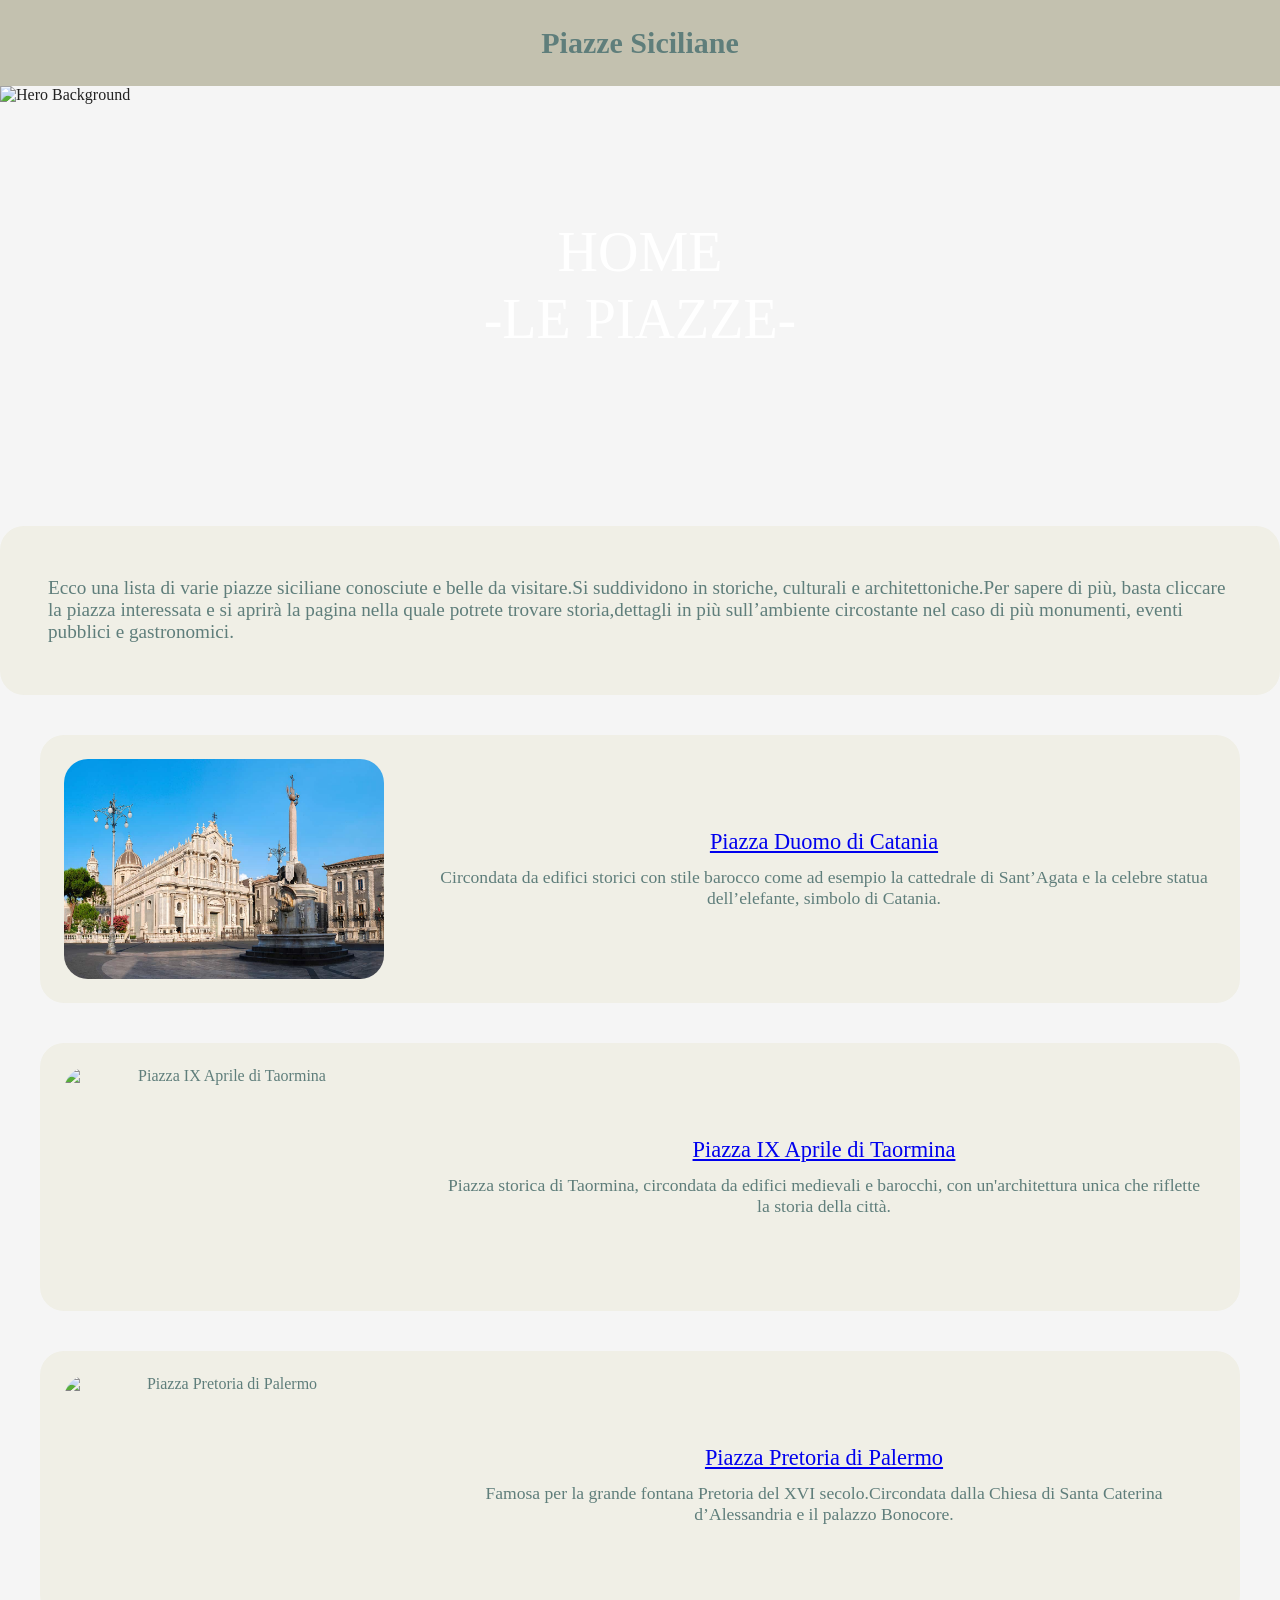
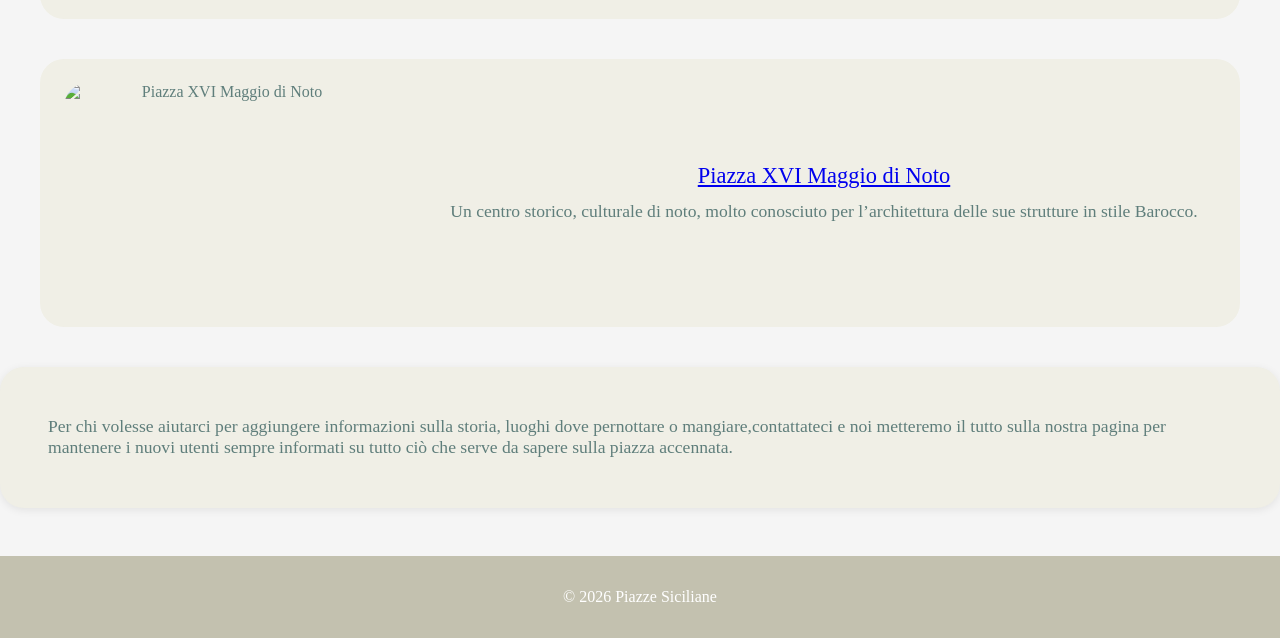
==== index.html @ 05807de2 "daje" ====
<!DOCTYPE html>
<html lang="it">
<head>
  <meta charset="UTF-8">
  <meta name="viewport" content="width=device-width, initial-scale=1.0">
  <title>Piazze siciliane</title>
  <link rel="stylesheet" href="index.css">
</head>
<body>
  <header class="site-header">
    <h1>Piazze Siciliane</h1>
  </header>
  <section class="hero-header">
    <img src="img/home/hero.png" alt="Hero Background" class="hero-img" title="Hero Image">
    <div class="hero-content"><h1>HOME<br>-LE PIAZZE-</h1></div>
  </section>
  <main>
    <section class="main-card">
      <p>Ecco una lista di varie piazze siciliane conosciute e belle da visitare.Si suddividono in storiche, culturali e architettoniche.Per sapere di più, basta cliccare la piazza interessata e si aprirà la pagina nella quale potrete trovare storia,dettagli in più sull’ambiente circostante nel caso di più monumenti, eventi pubblici e gastronomici.</p>
    </section>
    <section class="piazza-cards">
      <div class="piazza-card">
        <img src="img/Home/homecatania.jpg" alt="Piazza Duomo di Catania">
        <div class="piazza-info">
          <h2><a href="piazza1.html">Piazza Duomo di Catania</a></h2>
          <p>   Circondata da edifici storici con stile barocco come ad esempio la cattedrale di Sant’Agata e la celebre statua dell’elefante, simbolo di Catania.</p>
        </div>
      </div>
      <div class="piazza-card">
        <img src="img/home/hometaormina.jpg" alt="Piazza IX Aprile di Taormina">
        <div class="piazza-info">
          <h2><a href="piazza2.html">Piazza IX Aprile di Taormina</a></h2>
          <p>   Piazza storica di Taormina, circondata da edifici medievali e barocchi, con un'architettura unica che riflette la storia della città.</p>
        </div>
      </div>
      <div class="piazza-card">
        <img src="img/home/p_home.png" alt="Piazza Pretoria di Palermo">
        <div class="piazza-info">
          <h2><a href="piazza3.html">Piazza Pretoria di Palermo</a></h2>
          <p>Famosa per la grande fontana Pretoria del XVI secolo.Circondata dalla Chiesa di Santa Caterina d’Alessandria e il palazzo Bonocore.</p>
        </div>
      </div>
      <div class="piazza-card">
        <img src="img/home/homenoto.jpg" alt="Piazza XVI Maggio di Noto">
        <div class="piazza-info">
          <h2><a href="piazza4.html"> Piazza XVI Maggio di Noto</a></h2>
          <p>Un centro storico, culturale di noto, molto conosciuto per l’architettura delle sue strutture in stile Barocco.</p>
        </div>
      </div>
    </section>
    <section class="final-card">
      <p>Per chi volesse aiutarci per aggiungere informazioni sulla storia, luoghi dove pernottare o mangiare,contattateci e noi metteremo il tutto sulla nostra pagina per mantenere i nuovi utenti sempre informati su tutto ciò che serve da sapere sulla piazza accennata.</p>
    </section>
  </main>
  <footer class="homepage-footer">
    <p>&copy; 2026 Piazze Siciliane</p>
  </footer>
</body>
</html>
---- index.css ----
/* Site Header Styles */
.site-header {
  width: 100%;
  text-align: center;
  padding: 6px 0;
  font-size: 15px;
  font-weight: 700;
  font-family: "Jacques Francois", serif;
  background: #C3C1AF;
  color: #5F7E7B;
}

body {
  margin: 0;
  font-family: "Jacques Francois", serif;
  background: #f5f5f5;
  color: #222;
}

/* Hero Header */
.hero-header {
  position: relative;
  height: 400px;
  width: 100%;
  overflow: hidden;
  display: flex;
  align-items: center;
  justify-content: center;
}

.hero-img {
  width: 100%;
  height: 100%;
  object-fit: cover;
  position: absolute;
  top: 0;
  left: 0;
  z-index: 1;
}

.hero-content {
  position: relative;
  z-index: 2;
  display: flex;
  flex-direction: column;
  align-items: center;
  justify-content: center;
  width: 100%;
  height: 100%;
}

.hero-content h1 {
  font-size: 3.5rem;
  font-weight: 300;
  color: #fff;
  margin: 0;
  line-height: 1.2;
  text-align: center;
}

/* Main card */
.main-card {
  background: #F0EFE6;
  border-radius: 24px;
  margin: 40px auto;
  max-width: 1200px;
  padding: 32px 48px;
  font-size: 1.2rem;
  color: #5F7E7B;
}

/* Piazza cards container */
.piazza-cards {
  display: flex;
  flex-direction: column;
  gap: 40px;
  margin: 32px auto;
  max-width: 1200px;
  padding: 0 20px;
}

/* Single card */
.piazza-card {
  background: #F0EFE6;
  border-radius: 24px;
  display: flex;
  align-items: center;
  width: 100%;
  min-height: 220px;
  overflow: hidden;
  text-align: center;
  color: #5F7E7B;
}

/* Image */
.piazza-card img {
  width: 320px;
  height: 220px;
  object-fit: cover;
  border-radius: 24px;
  margin: 24px;
}

/* Text */
.piazza-info {
  padding: 24px 32px;
  flex: 1;
}

.piazza-info h2 {
  margin: 0 0 12px 0;
  font-size: 1.4rem;
  font-weight: 500;
}

.piazza-info p {
  margin: 0;
  font-size: 1.1rem;
}

/* Final card */
.final-card {
  background: #F0EFE6;
  border-radius: 24px;
  box-shadow: 0 2px 8px rgba(0,0,0,0.08);
  margin: 40px auto;
  max-width: 1200px;
  padding: 32px 48px;
  font-size: 1.1rem;
  color: #5F7E7B;
}

/* Footer */
.homepage-footer {
  background: #C3C1AF;
  color: #fff;
  text-align: center;
  padding: 1rem 0;
  width: 100%;
  margin-top: 48px;
}

/* Mobile / Tablet */
@media (max-width: 768px) {
  /* HERO */
  .hero-header {
    height: 280px;
  }

  .hero-content h1 {
    font-size: clamp(28px, 7vw, 44px);
    padding: 0 16px;
    overflow-wrap: anywhere;
  }

  /* MAIN + FINAL CARDS */
  .main-card,
  .final-card {
    margin: 20px 16px;
    padding: 20px 16px;
    border-radius: 18px;
    max-width: 100%;
    box-sizing: border-box;
  }

  /* IMPORTANT FIX: stack text + right image in main-card on mobile */
  .main-card {
    display: flex;
    flex-direction: column;
    align-items: stretch;
    gap: 16px;
  }

  /* If your right-side image uses .piazza-img (as in your screenshot) */
  .piazza-img {
    width: 100%;
    max-width: 100% !important; /* overrides inline max-width:320px */
    height: auto;
    margin: 0 !important;       /* remove side margins that can cause overflow */
    display: block;
    object-fit: cover;
  }

  /* Safety: any image inside main-card becomes responsive */
  .main-card img {
    width: 100%;
    max-width: 100%;
    height: auto;
    margin: 0;
    display: block;
  }

  /* PIAZZA CARDS LIST */
  .piazza-cards {
    margin: 20px auto;
    padding: 0 16px;
    gap: 20px;
    max-width: 100%;
    box-sizing: border-box;
  }

  /* Each piazza-card stacks vertically */
  .piazza-card {
    flex-direction: column;
    align-items: stretch;
    text-align: left;
    min-height: 0;
    border-radius: 18px;
  }

  .piazza-card img {
    width: 100%;
    height: 200px;
    margin: 0;
    border-radius: 18px 18px 0 0;
    display: block;
  }

  .piazza-info {
    padding: 16px;
    max-width: 100%;
    box-sizing: border-box;
  }

  .piazza-info h2 {
    font-size: 1.2rem;
  }

  .piazza-info p {
    font-size: 1rem;
    line-height: 1.5;
  }

  .homepage-footer {
    margin-top: 24px;
    padding: 16px 12px;
  }
}
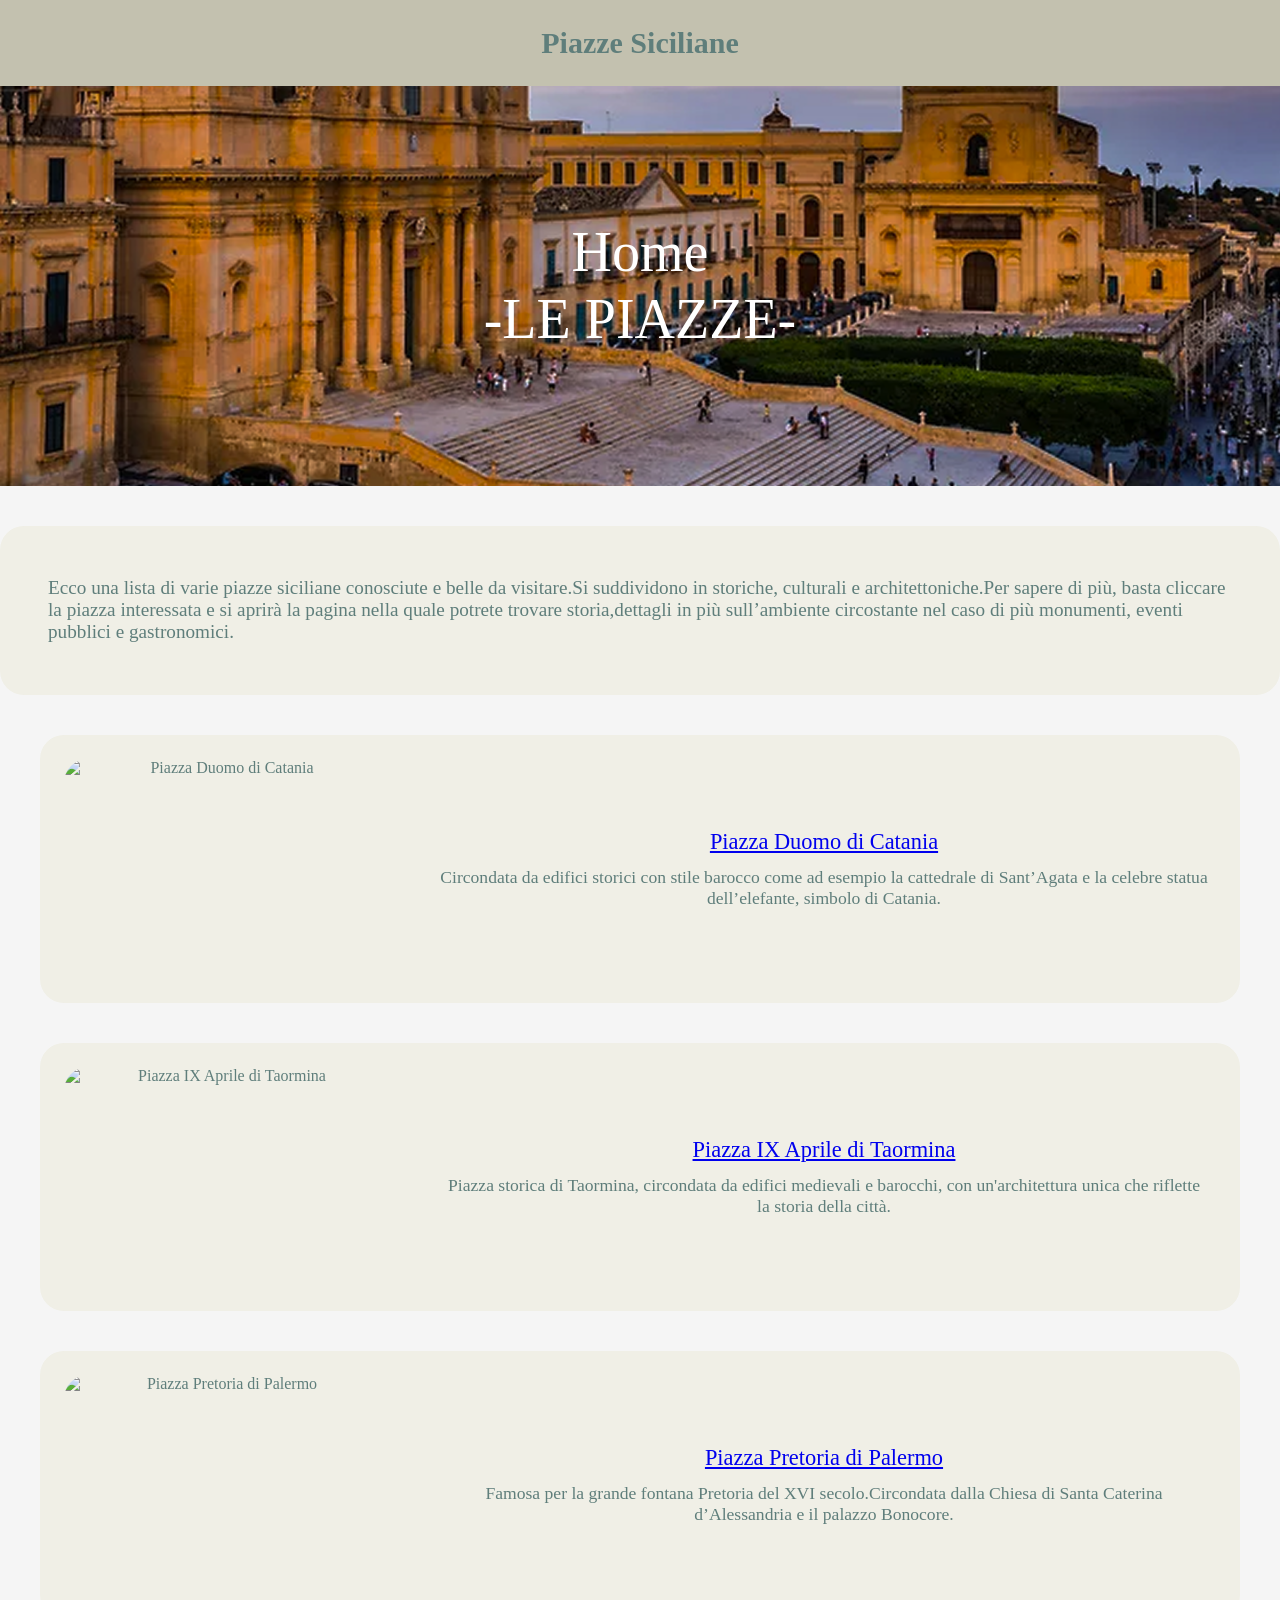
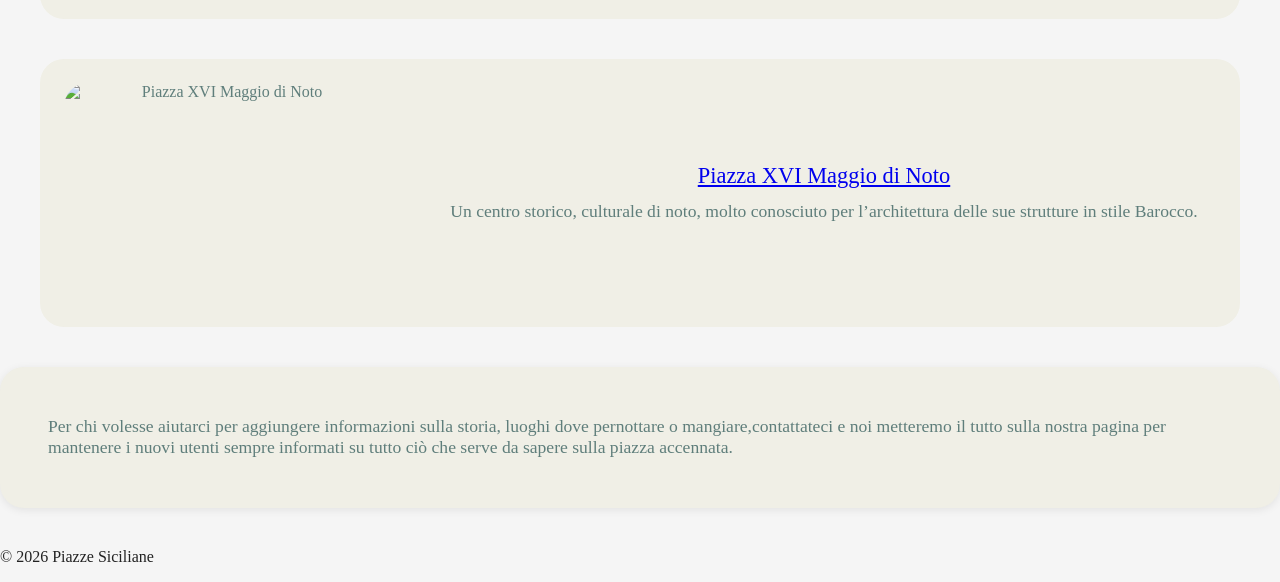
==== commit 2df31895: "Update index.html" ====
--- a/index.html
+++ b/index.html
@@ -11,8 +11,8 @@
     <h1>Piazze Siciliane</h1>
   </header>
   <section class="hero-header">
-    <img src="img/home/hero.png" alt="Hero Background" class="hero-img" title="Hero Image">
-    <div class="hero-content"><h1>HOME<br>-LE PIAZZE-</h1></div>
+    <img src="img/Home/hero.png" alt="Hero Background" class="hero-img" title="Hero Image">
+    <div class="hero-content"><h1>Home<br>-LE PIAZZE-</h1></div>
   </section>
   <main>
     <section class="main-card">
@@ -20,28 +20,28 @@
     </section>
     <section class="piazza-cards">
       <div class="piazza-card">
-        <img src="img/Home/homecatania.jpg" alt="Piazza Duomo di Catania">
+        <img src="img/Home/Homecatania.jpg" alt="Piazza Duomo di Catania">
         <div class="piazza-info">
           <h2><a href="piazza1.html">Piazza Duomo di Catania</a></h2>
           <p>   Circondata da edifici storici con stile barocco come ad esempio la cattedrale di Sant’Agata e la celebre statua dell’elefante, simbolo di Catania.</p>
         </div>
       </div>
       <div class="piazza-card">
-        <img src="img/home/hometaormina.jpg" alt="Piazza IX Aprile di Taormina">
+        <img src="img/Home/Hometaormina.jpg" alt="Piazza IX Aprile di Taormina">
         <div class="piazza-info">
           <h2><a href="piazza2.html">Piazza IX Aprile di Taormina</a></h2>
           <p>   Piazza storica di Taormina, circondata da edifici medievali e barocchi, con un'architettura unica che riflette la storia della città.</p>
         </div>
       </div>
       <div class="piazza-card">
-        <img src="img/home/p_home.png" alt="Piazza Pretoria di Palermo">
+        <img src="img/Home/p_Home.png" alt="Piazza Pretoria di Palermo">
         <div class="piazza-info">
           <h2><a href="piazza3.html">Piazza Pretoria di Palermo</a></h2>
           <p>Famosa per la grande fontana Pretoria del XVI secolo.Circondata dalla Chiesa di Santa Caterina d’Alessandria e il palazzo Bonocore.</p>
         </div>
       </div>
       <div class="piazza-card">
-        <img src="img/home/homenoto.jpg" alt="Piazza XVI Maggio di Noto">
+        <img src="img/Home/Homenoto.jpg" alt="Piazza XVI Maggio di Noto">
         <div class="piazza-info">
           <h2><a href="piazza4.html"> Piazza XVI Maggio di Noto</a></h2>
           <p>Un centro storico, culturale di noto, molto conosciuto per l’architettura delle sue strutture in stile Barocco.</p>
@@ -52,8 +52,8 @@
       <p>Per chi volesse aiutarci per aggiungere informazioni sulla storia, luoghi dove pernottare o mangiare,contattateci e noi metteremo il tutto sulla nostra pagina per mantenere i nuovi utenti sempre informati su tutto ciò che serve da sapere sulla piazza accennata.</p>
     </section>
   </main>
-  <footer class="homepage-footer">
+  <footer class="Homepage-footer">
     <p>&copy; 2026 Piazze Siciliane</p>
   </footer>
 </body>
-</html>+</html>
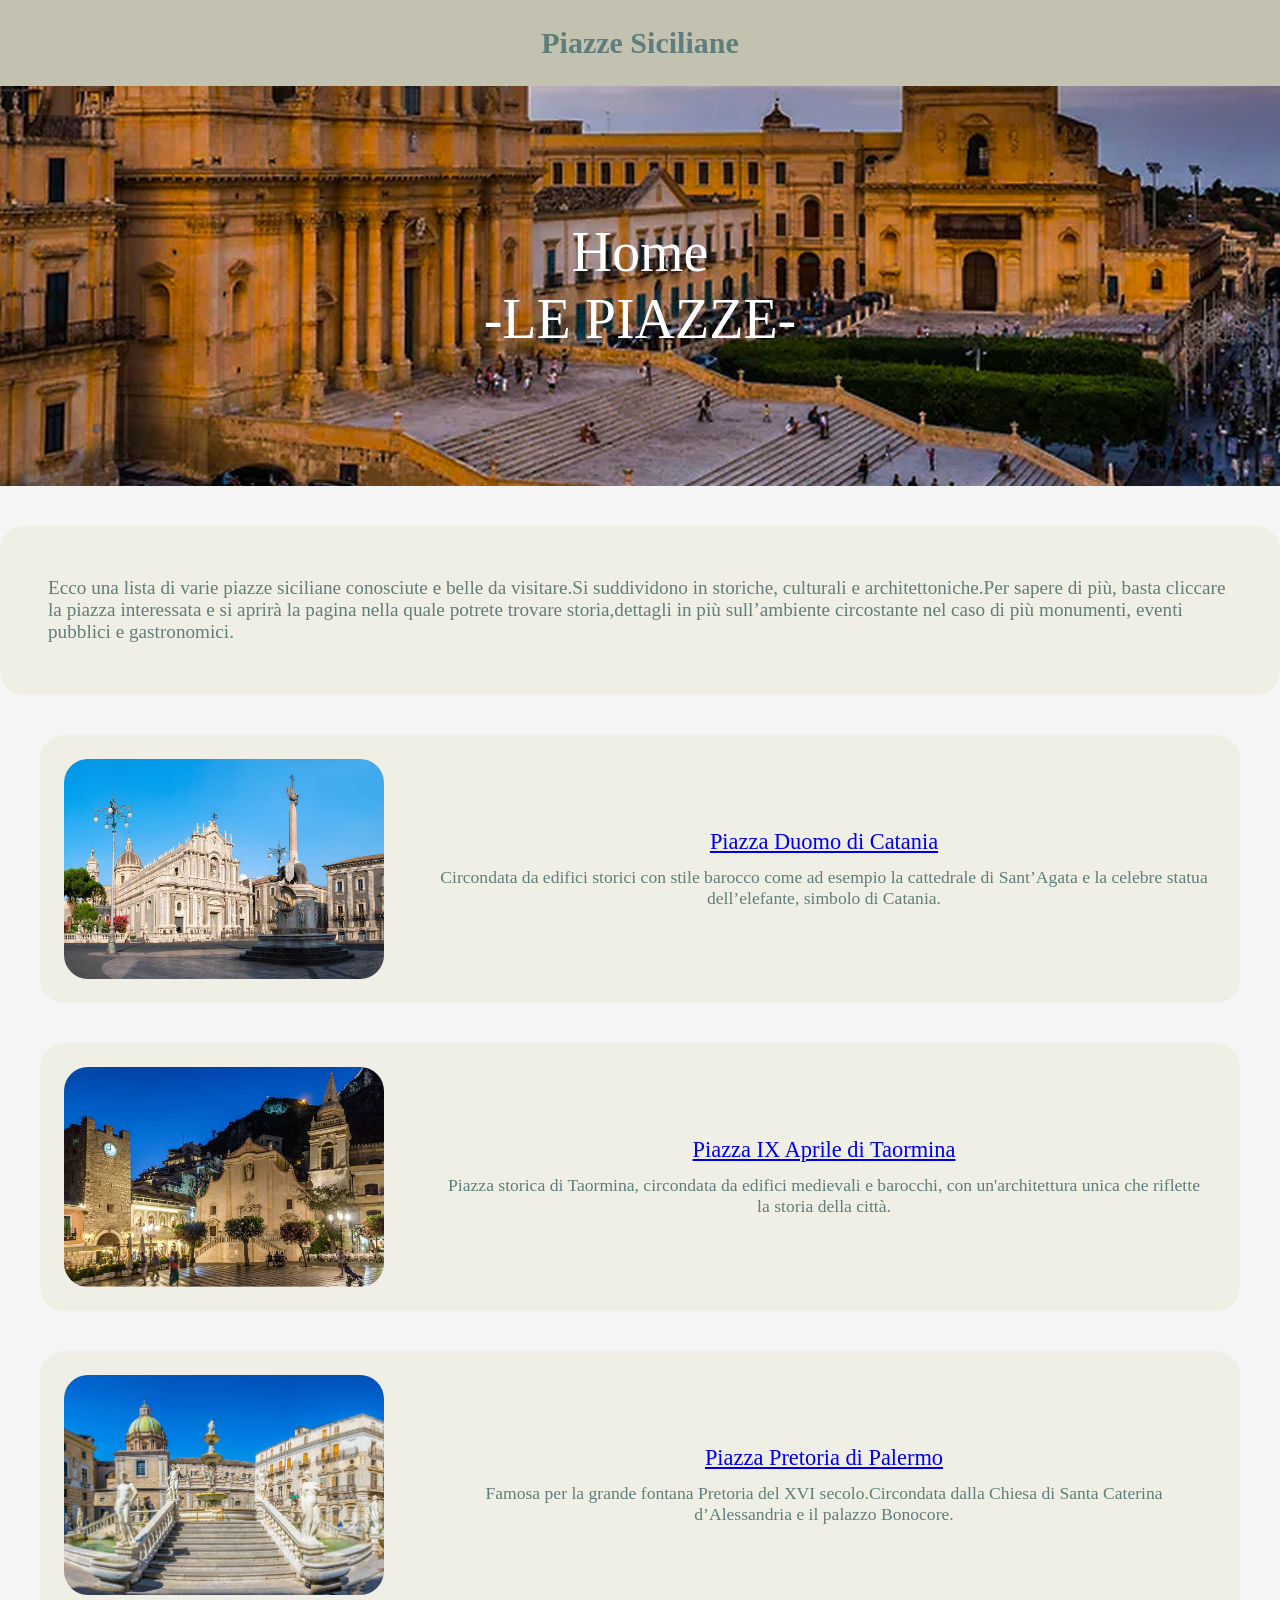
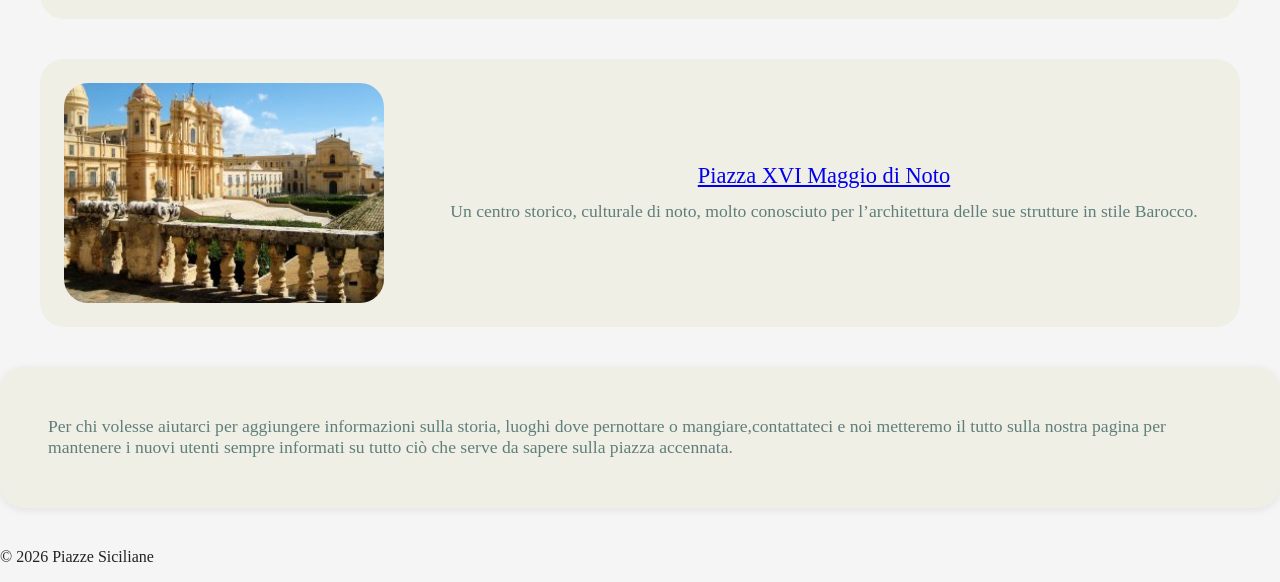
==== commit 07ec9765: "Update index.html" ====
--- a/index.html
+++ b/index.html
@@ -20,28 +20,28 @@
     </section>
     <section class="piazza-cards">
       <div class="piazza-card">
-        <img src="img/Home/Homecatania.jpg" alt="Piazza Duomo di Catania">
+        <img src="img/Home/homecatania.jpg" alt="Piazza Duomo di Catania">
         <div class="piazza-info">
           <h2><a href="piazza1.html">Piazza Duomo di Catania</a></h2>
           <p>   Circondata da edifici storici con stile barocco come ad esempio la cattedrale di Sant’Agata e la celebre statua dell’elefante, simbolo di Catania.</p>
         </div>
       </div>
       <div class="piazza-card">
-        <img src="img/Home/Hometaormina.jpg" alt="Piazza IX Aprile di Taormina">
+        <img src="img/Home/hometaormina.jpg" alt="Piazza IX Aprile di Taormina">
         <div class="piazza-info">
           <h2><a href="piazza2.html">Piazza IX Aprile di Taormina</a></h2>
           <p>   Piazza storica di Taormina, circondata da edifici medievali e barocchi, con un'architettura unica che riflette la storia della città.</p>
         </div>
       </div>
       <div class="piazza-card">
-        <img src="img/Home/p_Home.png" alt="Piazza Pretoria di Palermo">
+        <img src="img/Home/p_home.png" alt="Piazza Pretoria di Palermo">
         <div class="piazza-info">
           <h2><a href="piazza3.html">Piazza Pretoria di Palermo</a></h2>
           <p>Famosa per la grande fontana Pretoria del XVI secolo.Circondata dalla Chiesa di Santa Caterina d’Alessandria e il palazzo Bonocore.</p>
         </div>
       </div>
       <div class="piazza-card">
-        <img src="img/Home/Homenoto.jpg" alt="Piazza XVI Maggio di Noto">
+        <img src="img/Home/homenoto.jpg" alt="Piazza XVI Maggio di Noto">
         <div class="piazza-info">
           <h2><a href="piazza4.html"> Piazza XVI Maggio di Noto</a></h2>
           <p>Un centro storico, culturale di noto, molto conosciuto per l’architettura delle sue strutture in stile Barocco.</p>
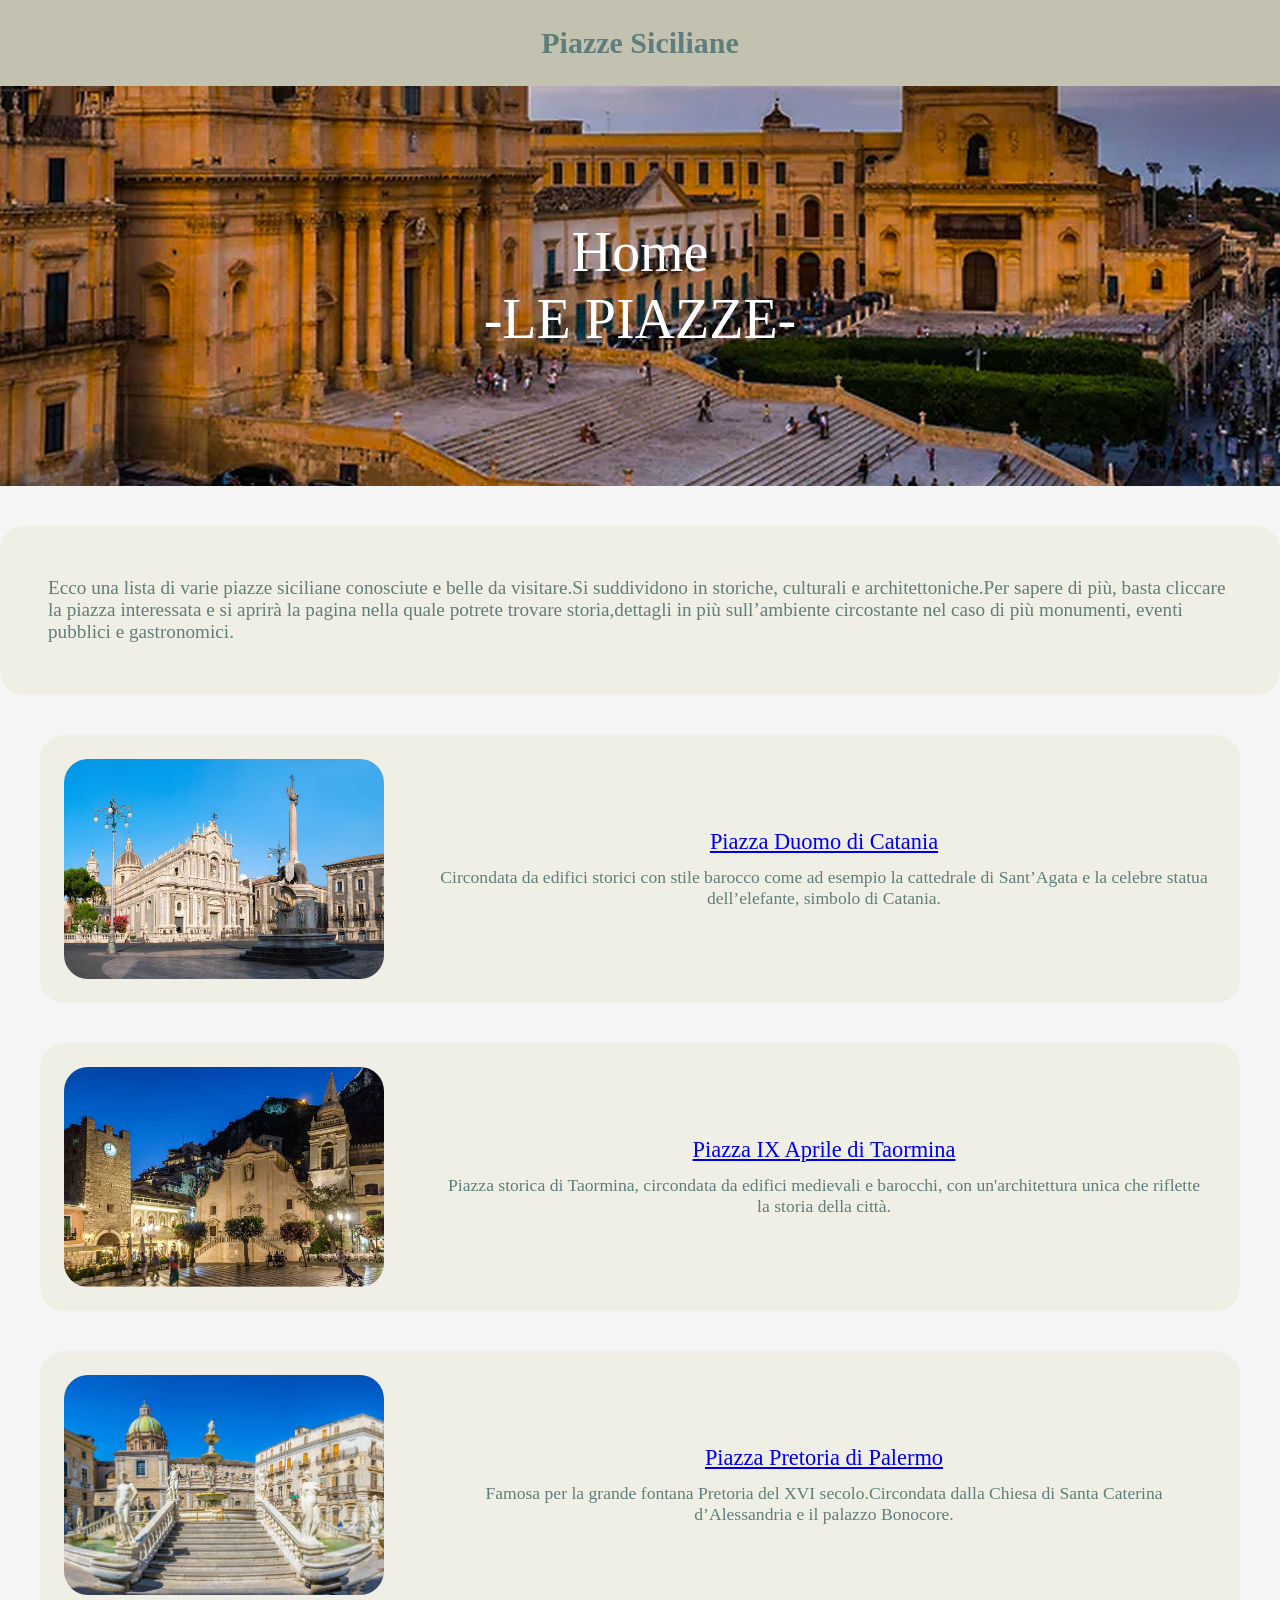
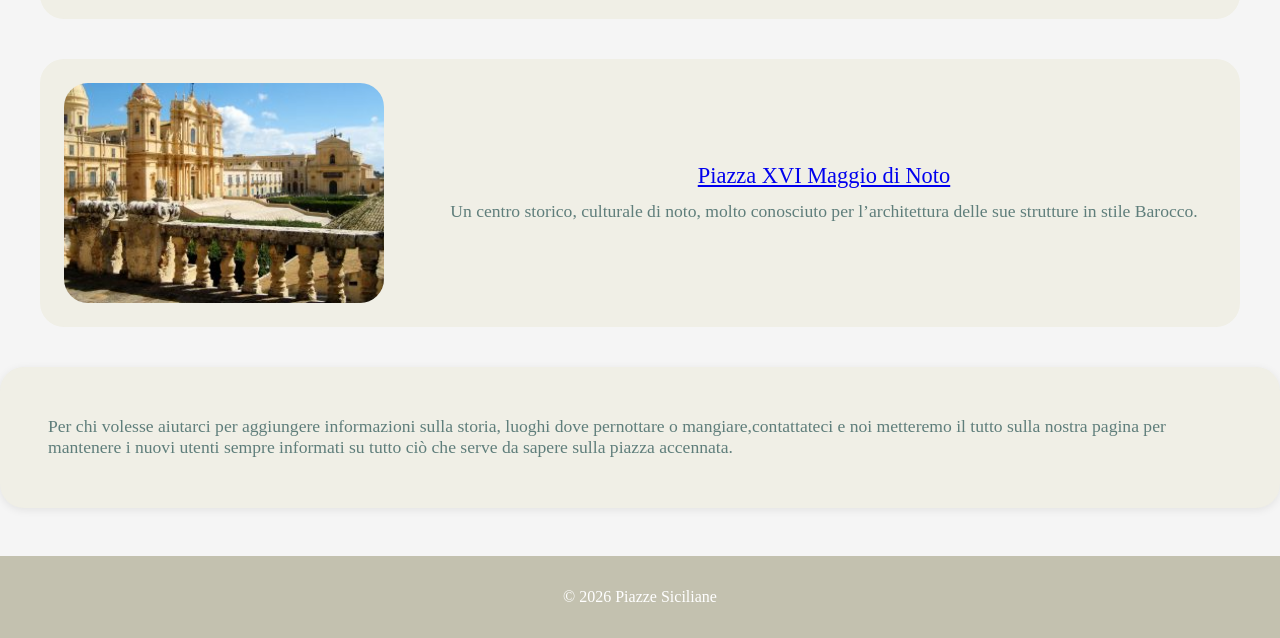
==== commit 505b413a: "Update index.html" ====
--- a/index.html
+++ b/index.html
@@ -52,7 +52,7 @@
       <p>Per chi volesse aiutarci per aggiungere informazioni sulla storia, luoghi dove pernottare o mangiare,contattateci e noi metteremo il tutto sulla nostra pagina per mantenere i nuovi utenti sempre informati su tutto ciò che serve da sapere sulla piazza accennata.</p>
     </section>
   </main>
-  <footer class="Homepage-footer">
+  <footer class="homepage-footer">
     <p>&copy; 2026 Piazze Siciliane</p>
   </footer>
 </body>
